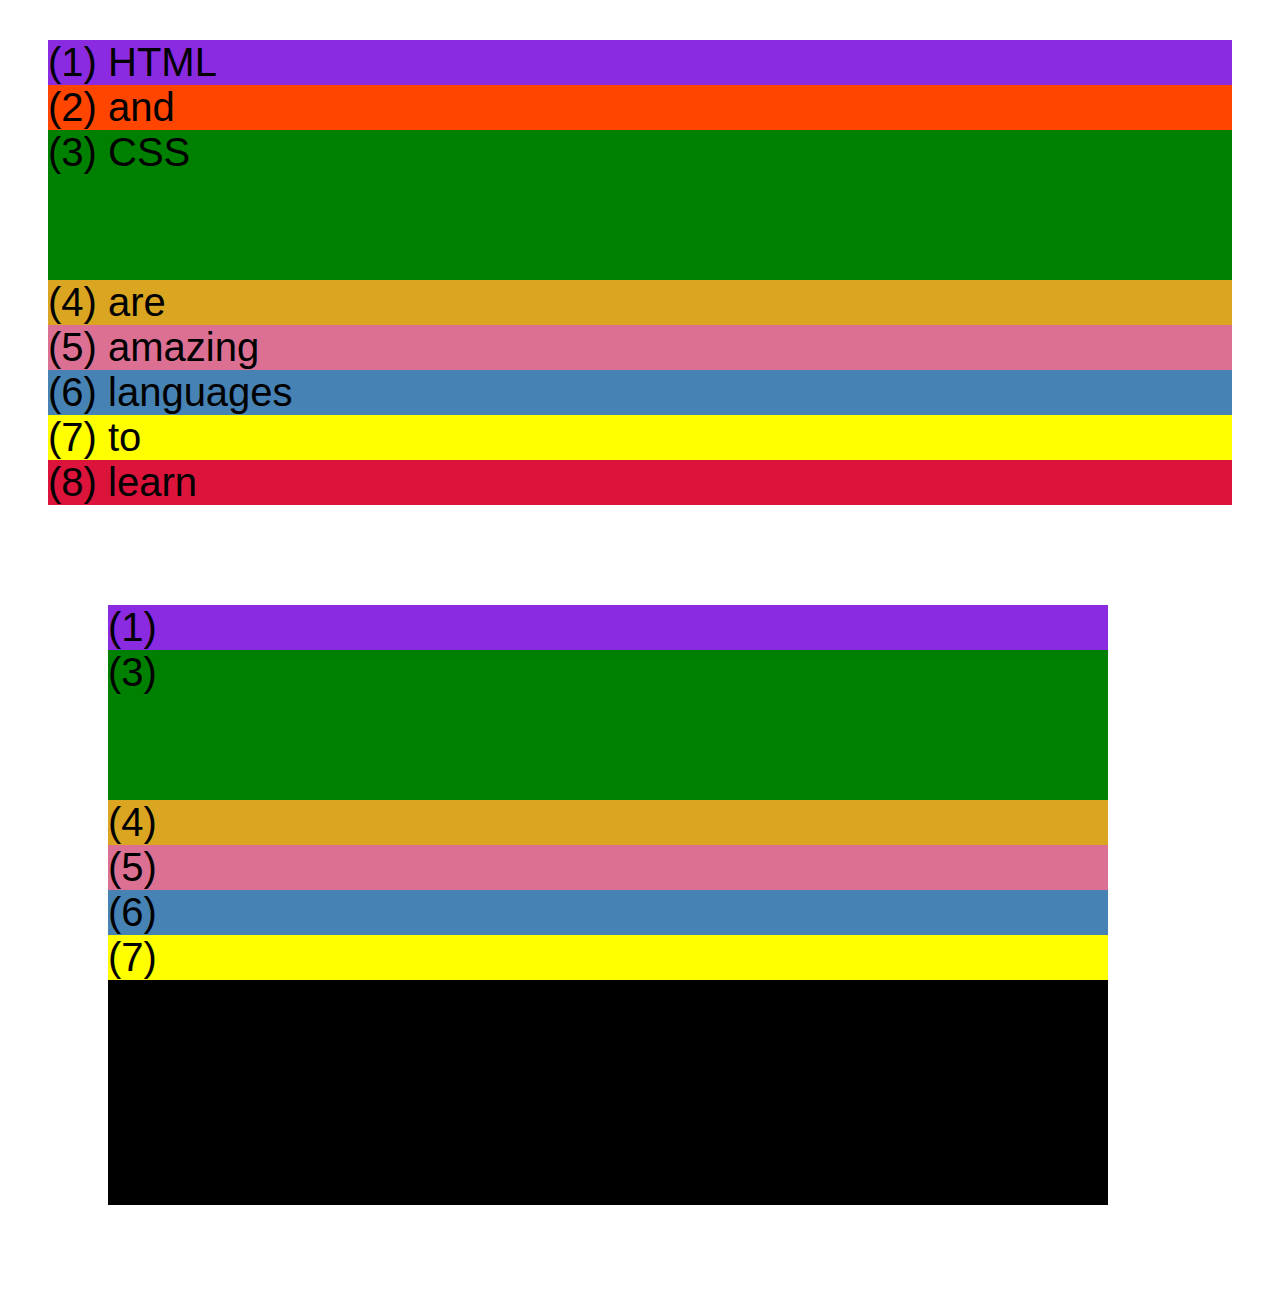
==== 02-Udemy/-01-HTML-CSS-Jonas/Code/css-grid.html @ e8d33c27 "latest code" ====
<!DOCTYPE html>
<html lang="en">
  <head>
    <meta charset="UTF-8" />
    <meta http-equiv="X-UA-Compatible" content="IE=edge" />
    <meta name="viewport" content="width=device-width, initial-scale=1.0" />
    <title>CSS Grid</title>
    <style>
      .el--1 {
        background-color: blueviolet;
      }
      .el--2 {
        background-color: orangered;
      }
      .el--3 {
        background-color: green;
        height: 150px;
      }
      .el--4 {
        background-color: goldenrod;
      }
      .el--5 {
        background-color: palevioletred;
      }
      .el--6 {
        background-color: steelblue;
      }
      .el--7 {
        background-color: yellow;
      }
      .el--8 {
        background-color: crimson;
      }

      .container--1 {
        /* STARTER */
        font-family: sans-serif;
        background-color: #ddd;
        font-size: 40px;
        margin: 40px;

        /* CSS GRID */
      }

      .container--2 {
        /* STARTER */
        font-family: sans-serif;
        background-color: black;
        font-size: 40px;
        margin: 100px;

        width: 1000px;
        height: 600px;

        /* CSS GRID */
      }
    </style>
  </head>
  <body>
    <div class="container--1">
      <div class="el el--1">(1) HTML</div>
      <div class="el el--2">(2) and</div>
      <div class="el el--3">(3) CSS</div>
      <div class="el el--4">(4) are</div>
      <div class="el el--5">(5) amazing</div>
      <div class="el el--6">(6) languages</div>
      <div class="el el--7">(7) to</div>
      <div class="el el--8">(8) learn</div>
    </div>

    <div class="container--2">
      <div class="el el--1">(1)</div>
      <div class="el el--3">(3)</div>
      <div class="el el--4">(4)</div>
      <div class="el el--5">(5)</div>
      <div class="el el--6">(6)</div>
      <div class="el el--7">(7)</div>
    </div>
  </body>
</html>
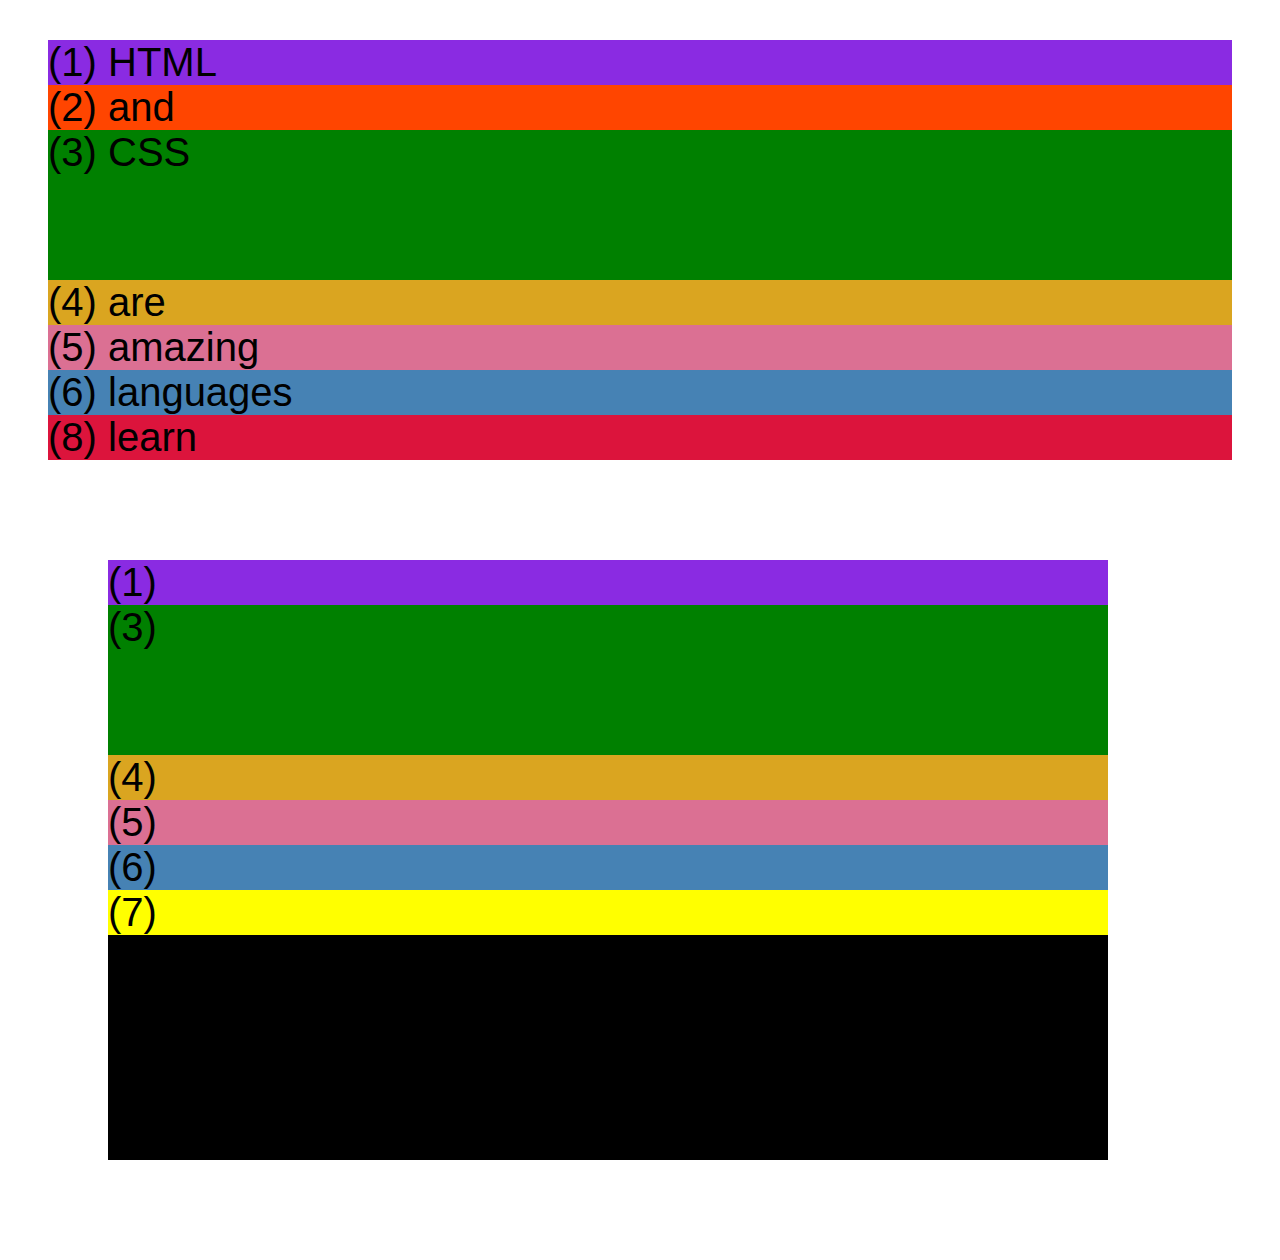
==== commit 6583d6ad: "updating" ====
--- a/02-Udemy/-01-HTML-CSS-Jonas/Code/css-grid.html
+++ b/02-Udemy/-01-HTML-CSS-Jonas/Code/css-grid.html
@@ -64,7 +64,7 @@
       <div class="el el--4">(4) are</div>
       <div class="el el--5">(5) amazing</div>
       <div class="el el--6">(6) languages</div>
-      <div class="el el--7">(7) to</div>
+      <!-- <div class="el el--7">(7) to</div> -->
       <div class="el el--8">(8) learn</div>
     </div>
 
